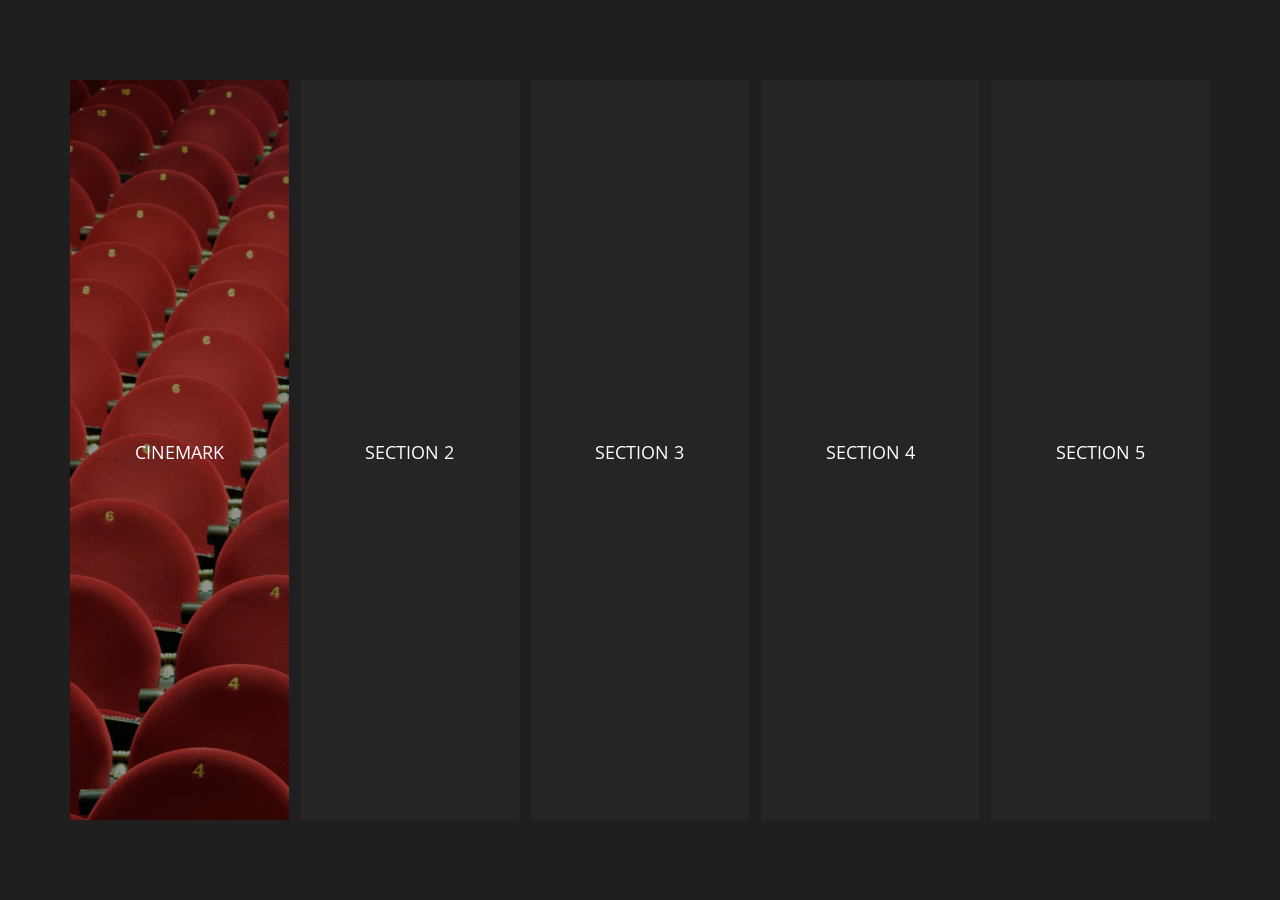
==== cool-layout-with-complex-chainable-animation/index.html @ 6a6bc212 "cambios hj" ====
<!DOCTYPE html>
<html >
  <head>
    <meta charset="UTF-8">
    <title>Cool Layout with Complex Chainable Animation</title>
    
    
    
    <link rel='stylesheet prefetch' href='http://fonts.googleapis.com/css?family=Open+Sans'>

        <link rel="stylesheet" href="css/style.css">
         <link rel="stylesheet" href="css/apps.css">     
      <link rel="stylesheet" href="css/materialize.css">

  </head>

  <body>

    <div class="cont s--inactive">
  <!-- cont inner start -->
  <div class="cont__inner">
    <!-- el start -->
    <div class="el">
      <div class="el__overflow">
        <div class="el__inner">
          <div class="el__bg"></div>
          <div class="el__preview-cont">
            <h2 class="el__heading">CineMark</h2>
          </div>
          <div class="el__content">
            <div class="el__text"></div>
              <div class="cinemark"> <img class="responsive-img" src="work/slider/cinemark/logo.png"></div>
              <div class="ios"><img class="responsive-img" src="work/slider/cinemark/ios.png"> </div>
              <div class="android"><img class="responsive-img" src="work/slider/cinemark/android.png"> </div>
              <div class="play"><img class="responsive-img" src="work/slider/available-in-app-store-badge.png"> <img class="responsive-img" src="work/slider/google_play_logo.png"> </div>
            <div class="el__close-btn"></div>
          </div>
        </div>
      </div>
   </div>
    <!-- el end -->
    <!-- el start -->
    <div class="el">
      <div class="el__overflow">
        <div class="el__inner">
          <div class="el__bg"></div>
          <div class="el__preview-cont">
            <h2 class="el__heading">Section 2</h2>
          </div>
          <div class="el__content">
            <div class="el__text">Whatever</div>
            <div class="el__close-btn"></div>
          </div>
        </div>
      </div>
      <div class="el__index">
        <div class="el__index-back">2</div>
        <div class="el__index-front">
          <div class="el__index-overlay" data-index="2">2</div>
        </div>
      </div>
    </div>
    <!-- el end -->
    <!-- el start -->
    <div class="el">
      <div class="el__overflow">
        <div class="el__inner">
          <div class="el__bg"></div>
          <div class="el__preview-cont">
            <h2 class="el__heading">Section 3</h2>
          </div>
          <div class="el__content">
            <div class="el__text">Whatever</div>
            <div class="el__close-btn"></div>
          </div>
        </div>
      </div>
      <div class="el__index">
        <div class="el__index-back">3</div>
        <div class="el__index-front">
          <div class="el__index-overlay" data-index="3">3</div>
        </div>
      </div>
    </div>
    <!-- el end -->
    <!-- el start -->
    <div class="el">
      <div class="el__overflow">
        <div class="el__inner">
          <div class="el__bg"></div>
          <div class="el__preview-cont">
            <h2 class="el__heading">Section 4</h2>
          </div>
          <div class="el__content">
            <div class="el__text">Whatever</div>
            <div class="el__close-btn"></div>
          </div>
        </div>
      </div>
      <div class="el__index">
        <div class="el__index-back">4</div>
        <div class="el__index-front">
          <div class="el__index-overlay" data-index="4">4</div>
        </div>
      </div>
    </div>
    <!-- el end -->
    <!-- el start -->
    <div class="el">
      <div class="el__overflow">
        <div class="el__inner">
          <div class="el__bg"></div>
          <div class="el__preview-cont">
            <h2 class="el__heading">Section 5</h2>
          </div>
          <div class="el__content">
            <div class="el__text">Whatever</div>
            <div class="el__close-btn"></div>
          </div>
        </div>
      </div>
      <div class="el__index">
        <div class="el__index-back">5</div>
        <div class="el__index-front">
          <div class="el__index-overlay" data-index="5">5</div>
        </div>
      </div>
    </div>
    <!-- el end -->
  </div>
  <!-- cont inner end -->
</div>

        <script src="js/index.js"></script>

    
    
    
  </body>
</html>
---- cool-layout-with-complex-chainable-animation/css/style.css ----
*, *:before, *:after {
  box-sizing: border-box;
  margin: 0;
  padding: 0;
}

body {
  background: #1f1f1f;
  font-family: 'Open Sans', Helvetica, Arial, sans-serif;
}

.cont {
  position: relative;
  overflow: hidden;
  height: 100vh;
  padding: 80px 70px;
}
.cont__inner {
  position: relative;
  height: 100%;
}
.cont__inner:hover .el__bg:after {
  opacity: 1;
}

.el {
  position: absolute;
  left: 0;
  top: 0;
  width: 19.2%;
  height: 100%;
  background: #252525;
  -webkit-transition: width 0.7s, opacity 0.6s 0.7s, z-index 0s 1.3s, -webkit-transform 0.6s 0.7s;
  transition: width 0.7s, opacity 0.6s 0.7s, z-index 0s 1.3s, -webkit-transform 0.6s 0.7s;
  transition: transform 0.6s 0.7s, width 0.7s, opacity 0.6s 0.7s, z-index 0s 1.3s;
  transition: transform 0.6s 0.7s, width 0.7s, opacity 0.6s 0.7s, z-index 0s 1.3s, -webkit-transform 0.6s 0.7s;
}
.el:not(.s--active) {
  cursor: pointer;
}
.el__overflow {
  overflow: hidden;
  position: relative;
  height: 100%;
}
.el__inner {
  overflow: hidden;
  position: relative;
  height: 100%;
  -webkit-transition: -webkit-transform 1s;
  transition: -webkit-transform 1s;
  transition: transform 1s;
  transition: transform 1s, -webkit-transform 1s;
}
.cont.s--inactive .el__inner {
  -webkit-transform: translate3d(0, 100%, 0);
          transform: translate3d(0, 100%, 0);
}
.el__bg {
  position: relative;
  width: calc(100vw - 140px);
  height: 100%;
  -webkit-transition: -webkit-transform 0.6s 0.7s;
  transition: -webkit-transform 0.6s 0.7s;
  transition: transform 0.6s 0.7s;
  transition: transform 0.6s 0.7s, -webkit-transform 0.6s 0.7s;
}
.el__bg:before {
  content: "";
  position: absolute;
  left: 0;
  top: -5%;
  width: 100%;
  height: 110%;
  background-size: cover;
  background-position: center center;
  -webkit-transition: -webkit-transform 1s;
  transition: -webkit-transform 1s;
  transition: transform 1s;
  transition: transform 1s, -webkit-transform 1s;
  -webkit-transform: translate3d(0, 0, 0) scale(1);
          transform: translate3d(0, 0, 0) scale(1);
}
.cont.s--inactive .el__bg:before {
  -webkit-transform: translate3d(0, -100%, 0) scale(1.2);
          transform: translate3d(0, -100%, 0) scale(1.2);
}
.el.s--active .el__bg:before {
  -webkit-transition: -webkit-transform 0.8s;
  transition: -webkit-transform 0.8s;
  transition: transform 0.8s;
  transition: transform 0.8s, -webkit-transform 0.8s;
}
.el__bg:after {
  content: "";
  z-index: 1;
  position: absolute;
  left: 0;
  top: 0;
  width: 100%;
  height: 100%;
  background: rgba(0, 0, 0, 0.3);
  opacity: 0;
  -webkit-transition: opacity 0.5s;
  transition: opacity 0.5s;
}
.cont.s--el-active .el__bg:after {
  -webkit-transition: opacity 0.5s 1.4s;
  transition: opacity 0.5s 1.4s;
  opacity: 1 !important;
}
.el__preview-cont {
  z-index: 2;
  display: -webkit-box;
  display: -webkit-flex;
  display: -ms-flexbox;
  display: flex;
  -webkit-box-pack: center;
  -webkit-justify-content: center;
      -ms-flex-pack: center;
          justify-content: center;
  -webkit-box-align: center;
  -webkit-align-items: center;
      -ms-flex-align: center;
          align-items: center;
  position: absolute;
  left: 0;
  top: 0;
  width: 100%;
  height: 100%;
  -webkit-transition: all 0.3s 1.2s;
  transition: all 0.3s 1.2s;
}
.cont.s--inactive .el__preview-cont {
  opacity: 0;
  -webkit-transform: translateY(10px);
          transform: translateY(10px);
}
.cont.s--el-active .el__preview-cont {
  opacity: 0;
  -webkit-transform: translateY(30px);
          transform: translateY(30px);
  -webkit-transition: all 0.5s;
  transition: all 0.5s;
}
.el__heading {
  color: #fff;
  text-transform: uppercase;
  font-size: 18px;
}
.el__content {
  z-index: -1;
  position: absolute;
  left: 0;
  top: 0;
  width: 100%;
  height: 100%;
  padding: 30px;
  opacity: 0;
  pointer-events: none;
  -webkit-transition: all 0.1s;
  transition: all 0.1s;
}
.el.s--active .el__content {
  z-index: 2;
  opacity: 1;
  pointer-events: auto;
  -webkit-transition: all 0.5s 1.4s;
  transition: all 0.5s 1.4s;
}
.el__text {
  text-transform: uppercase;
  font-size: 40px;
  color: #fff;
}
.el__close-btn {
  z-index: -1;
  position: absolute;
  right: 10px;
  top: 10px;
  width: 60px;
  height: 60px;
  opacity: 0;
  pointer-events: none;
  -webkit-transition: all 0s 0.45s;
  transition: all 0s 0.45s;
  cursor: pointer;
}
.el.s--active .el__close-btn {
  z-index: 5;
  opacity: 1;
  pointer-events: auto;
  -webkit-transition: all 0s 1.4s;
  transition: all 0s 1.4s;
}
.el__close-btn:before, .el__close-btn:after {
  content: "";
  position: absolute;
  left: 0;
  top: 50%;
  width: 100%;
  height: 8px;
  margin-top: -4px;
  background: #fff;
  opacity: 0;
  -webkit-transition: opacity 0s;
  transition: opacity 0s;
}
.el.s--active .el__close-btn:before, .el.s--active .el__close-btn:after {
  opacity: 1;
}
.el__close-btn:before {
  -webkit-transform: rotate(45deg) translateX(100%);
          transform: rotate(45deg) translateX(100%);
}
.el.s--active .el__close-btn:before {
  -webkit-transition: all 0.3s 1.4s cubic-bezier(0.72, 0.09, 0.32, 1.57);
  transition: all 0.3s 1.4s cubic-bezier(0.72, 0.09, 0.32, 1.57);
  -webkit-transform: rotate(45deg) translateX(0);
          transform: rotate(45deg) translateX(0);
}
.el__close-btn:after {
  -webkit-transform: rotate(-45deg) translateX(100%);
          transform: rotate(-45deg) translateX(100%);
}
.el.s--active .el__close-btn:after {
  -webkit-transition: all 0.3s 1.55s cubic-bezier(0.72, 0.09, 0.32, 1.57);
  transition: all 0.3s 1.55s cubic-bezier(0.72, 0.09, 0.32, 1.57);
  -webkit-transform: rotate(-45deg) translateX(0);
          transform: rotate(-45deg) translateX(0);
}
.el__index {
  overflow: hidden;
  position: absolute;
  left: 0;
  bottom: -80px;
  width: 100%;
  height: 100%;
  min-height: 250px;
  text-align: center;
  font-size: 20vw;
  line-height: 0.85;
  font-weight: bold;
  -webkit-transition: opacity 0.3s 1.4s, -webkit-transform 0.5s;
  transition: opacity 0.3s 1.4s, -webkit-transform 0.5s;
  transition: transform 0.5s, opacity 0.3s 1.4s;
  transition: transform 0.5s, opacity 0.3s 1.4s, -webkit-transform 0.5s;
  -webkit-transform: translate3d(0, 1vw, 0);
          transform: translate3d(0, 1vw, 0);
}
.el:hover .el__index {
  -webkit-transform: translate3d(0, 0, 0);
          transform: translate3d(0, 0, 0);
}
.cont.s--el-active .el__index {
  -webkit-transition: opacity 0.3s, -webkit-transform 0.5s;
  transition: opacity 0.3s, -webkit-transform 0.5s;
  transition: transform 0.5s, opacity 0.3s;
  transition: transform 0.5s, opacity 0.3s, -webkit-transform 0.5s;
  opacity: 0;
}
.el__index-back, .el__index-front {
  position: absolute;
  left: 0;
  bottom: 0;
  width: 100%;
}
.el__index-back {
  color: #2f3840;
  opacity: 0;
  -webkit-transition: opacity 0.25s 0.25s;
  transition: opacity 0.25s 0.25s;
}
.el:hover .el__index-back {
  -webkit-transition: opacity 0.25s;
  transition: opacity 0.25s;
  opacity: 1;
}
.el__index-overlay {
  overflow: hidden;
  position: relative;
  -webkit-transform: translate3d(0, 100%, 0);
          transform: translate3d(0, 100%, 0);
  -webkit-transition: -webkit-transform 0.5s 0.1s;
  transition: -webkit-transform 0.5s 0.1s;
  transition: transform 0.5s 0.1s;
  transition: transform 0.5s 0.1s, -webkit-transform 0.5s 0.1s;
  color: transparent;
}
.el__index-overlay:before {
  content: attr(data-index);
  position: absolute;
  left: 0;
  bottom: 0;
  width: 100%;
  height: 100%;
  color: #fff;
  -webkit-transform: translate3d(0, -100%, 0);
          transform: translate3d(0, -100%, 0);
  -webkit-transition: -webkit-transform 0.5s 0.1s;
  transition: -webkit-transform 0.5s 0.1s;
  transition: transform 0.5s 0.1s;
  transition: transform 0.5s 0.1s, -webkit-transform 0.5s 0.1s;
}
.el:hover .el__index-overlay {
  -webkit-transform: translate3d(0, 0, 0);
          transform: translate3d(0, 0, 0);
}
.el:hover .el__index-overlay:before {
  -webkit-transform: translate3d(0, 0, 0);
          transform: translate3d(0, 0, 0);
}
.el:nth-child(1) {
  -webkit-transform: translate3d(0%, 0, 0);
          transform: translate3d(0%, 0, 0);
  -webkit-transform-origin: 50% 50%;
          transform-origin: 50% 50%;
}
.cont.s--el-active .el:nth-child(1):not(.s--active) {
  -webkit-transform: scale(0.5) translate3d(0%, 0, 0);
          transform: scale(0.5) translate3d(0%, 0, 0);
  opacity: 0;
  -webkit-transition: opacity 0.95s, -webkit-transform 0.95s;
  transition: opacity 0.95s, -webkit-transform 0.95s;
  transition: transform 0.95s, opacity 0.95s;
  transition: transform 0.95s, opacity 0.95s, -webkit-transform 0.95s;
}
.el:nth-child(1) .el__inner {
  -webkit-transition-delay: 0s;
          transition-delay: 0s;
}
.el:nth-child(1) .el__bg {
  -webkit-transform: translate3d(0%, 0, 0);
          transform: translate3d(0%, 0, 0);
}
.el:nth-child(1) .el__bg:before {
  -webkit-transition-delay: 0s;
          transition-delay: 0s;
  background-image: url("../work/slider/cinemark/background.jpg");
    
}
.el:nth-child(2) {
  -webkit-transform: translate3d(105.20833%, 0, 0);
          transform: translate3d(105.20833%, 0, 0);
  -webkit-transform-origin: 155.20833% 50%;
          transform-origin: 155.20833% 50%;
}
.cont.s--el-active .el:nth-child(2):not(.s--active) {
  -webkit-transform: scale(0.5) translate3d(105.20833%, 0, 0);
          transform: scale(0.5) translate3d(105.20833%, 0, 0);
  opacity: 0;
  -webkit-transition: opacity 0.95s, -webkit-transform 0.95s;
  transition: opacity 0.95s, -webkit-transform 0.95s;
  transition: transform 0.95s, opacity 0.95s;
  transition: transform 0.95s, opacity 0.95s, -webkit-transform 0.95s;
}
.el:nth-child(2) .el__inner {
  -webkit-transition-delay: 0.1s;
          transition-delay: 0.1s;
}
.el:nth-child(2) .el__bg {
  -webkit-transform: translate3d(-19.2%, 0, 0);
          transform: translate3d(-19.2%, 0, 0);
}
.el:nth-child(2) .el__bg:before {
  -webkit-transition-delay: 0.1s;
          transition-delay: 0.1s;
  background-image: url("https://s3-us-west-2.amazonaws.com/s.cdpn.io/142996/onepgscr-4.jpg");
}
.el:nth-child(3) {
  -webkit-transform: translate3d(210.41667%, 0, 0);
          transform: translate3d(210.41667%, 0, 0);
  -webkit-transform-origin: 260.41667% 50%;
          transform-origin: 260.41667% 50%;
}
.cont.s--el-active .el:nth-child(3):not(.s--active) {
  -webkit-transform: scale(0.5) translate3d(210.41667%, 0, 0);
          transform: scale(0.5) translate3d(210.41667%, 0, 0);
  opacity: 0;
  -webkit-transition: opacity 0.95s, -webkit-transform 0.95s;
  transition: opacity 0.95s, -webkit-transform 0.95s;
  transition: transform 0.95s, opacity 0.95s;
  transition: transform 0.95s, opacity 0.95s, -webkit-transform 0.95s;
}
.el:nth-child(3) .el__inner {
  -webkit-transition-delay: 0.2s;
          transition-delay: 0.2s;
}
.el:nth-child(3) .el__bg {
  -webkit-transform: translate3d(-38.4%, 0, 0);
          transform: translate3d(-38.4%, 0, 0);
}
.el:nth-child(3) .el__bg:before {
  -webkit-transition-delay: 0.2s;
          transition-delay: 0.2s;
  background-image: url("https://s3-us-west-2.amazonaws.com/s.cdpn.io/142996/onepgscr-5.jpg");
}
.el:nth-child(4) {
  -webkit-transform: translate3d(315.625%, 0, 0);
          transform: translate3d(315.625%, 0, 0);
  -webkit-transform-origin: 365.625% 50%;
          transform-origin: 365.625% 50%;
}
.cont.s--el-active .el:nth-child(4):not(.s--active) {
  -webkit-transform: scale(0.5) translate3d(315.625%, 0, 0);
          transform: scale(0.5) translate3d(315.625%, 0, 0);
  opacity: 0;
  -webkit-transition: opacity 0.95s, -webkit-transform 0.95s;
  transition: opacity 0.95s, -webkit-transform 0.95s;
  transition: transform 0.95s, opacity 0.95s;
  transition: transform 0.95s, opacity 0.95s, -webkit-transform 0.95s;
}
.el:nth-child(4) .el__inner {
  -webkit-transition-delay: 0.3s;
          transition-delay: 0.3s;
}
.el:nth-child(4) .el__bg {
  -webkit-transform: translate3d(-57.6%, 0, 0);
          transform: translate3d(-57.6%, 0, 0);
}
.el:nth-child(4) .el__bg:before {
  -webkit-transition-delay: 0.3s;
          transition-delay: 0.3s;
  background-image: url("https://s3-us-west-2.amazonaws.com/s.cdpn.io/142996/onepgscr-6.jpg");
}
.el:nth-child(5) {
  -webkit-transform: translate3d(420.83333%, 0, 0);
          transform: translate3d(420.83333%, 0, 0);
  -webkit-transform-origin: 470.83333% 50%;
          transform-origin: 470.83333% 50%;
}
.cont.s--el-active .el:nth-child(5):not(.s--active) {
  -webkit-transform: scale(0.5) translate3d(420.83333%, 0, 0);
          transform: scale(0.5) translate3d(420.83333%, 0, 0);
  opacity: 0;
  -webkit-transition: opacity 0.95s, -webkit-transform 0.95s;
  transition: opacity 0.95s, -webkit-transform 0.95s;
  transition: transform 0.95s, opacity 0.95s;
  transition: transform 0.95s, opacity 0.95s, -webkit-transform 0.95s;
}
.el:nth-child(5) .el__inner {
  -webkit-transition-delay: 0.4s;
          transition-delay: 0.4s;
}
.el:nth-child(5) .el__bg {
  -webkit-transform: translate3d(-76.8%, 0, 0);
          transform: translate3d(-76.8%, 0, 0);
}
.el:nth-child(5) .el__bg:before {
  -webkit-transition-delay: 0.4s;
          transition-delay: 0.4s;
  background-image: url("https://s3-us-west-2.amazonaws.com/s.cdpn.io/142996/onepgscr-7.jpg");
}
.el:hover .el__bg:after {
  opacity: 0;
}
.el.s--active {
  z-index: 1;
  width: 100%;
  -webkit-transform: translate3d(0, 0, 0);
          transform: translate3d(0, 0, 0);
  -webkit-transition: width 0.7s 0.7s, z-index 0s, -webkit-transform 0.6s;
  transition: width 0.7s 0.7s, z-index 0s, -webkit-transform 0.6s;
  transition: transform 0.6s, width 0.7s 0.7s, z-index 0s;
  transition: transform 0.6s, width 0.7s 0.7s, z-index 0s, -webkit-transform 0.6s;
}
.el.s--active .el__bg {
  -webkit-transform: translate3d(0, 0, 0);
          transform: translate3d(0, 0, 0);
  -webkit-transition: -webkit-transform 0.6s;
  transition: -webkit-transform 0.6s;
  transition: transform 0.6s;
  transition: transform 0.6s, -webkit-transform 0.6s;
}
.el.s--active .el__bg:before {
  -webkit-transition-delay: 0.6s;
          transition-delay: 0.6s;
  -webkit-transform: scale(1.1);
          transform: scale(1.1);
}

.icon-link {
  position: absolute;
  left: 5px;
  bottom: 5px;
  width: 32px;
}
.icon-link img {
  width: 100%;
  vertical-align: top;
}
.icon-link--twitter {
  left: auto;
  right: 5px;
}
---- cool-layout-with-complex-chainable-animation/css/apps.css ----
.cinemark{
    margin-top: -50px;
}
.cinemark img{
  width: 650px;
   
}
.ios{
   float: right;
    margin-top: -350px;
}
.ios img{
 width: 200px;
  
}
.android{
    float: right;
    margin-right: ;
    margin-top: -320px;
}
.android img{

    width: 250px;
}
.play{
    margin-top: -0px;
    margin-left: 150px;
}
.play img{
    width: 180px;
}
@media (max-width: 1062px){
    .cinemark{
        margin-left: -60px;
        margin-top: 45px;
    }
    .cinemark img{
        width: 450px;
    }
    .play{
        margin-left: 100px;
    }
    .play img{
      
        width: 90px;
    }
    .ios{
        margin-top: -350px;
    }
    .ios img{
        width: 200px;
    }
    .andorid{
        margin-right: 90px;
        margin-top: 100px;
    }
     .android img{
         width: 250px;
        
    }
}
@media (max-width: 863px){
    .cinemark{
        text-align: center;
        margin-top: 0px;
    }
    .cinemark img{
        width: 450px;
    }
    .play{
        text-align: center;
    }
    .play img{
        width: 90px;
    }
    .ios{
        margin-top: 0px;
    }
    .ios img{
        width: 200px;
    }
    .andorid{
        margin-right: 0px;
        margin-top: 0px;
    }
     .android img{
         width: 250px;
        
    }
}
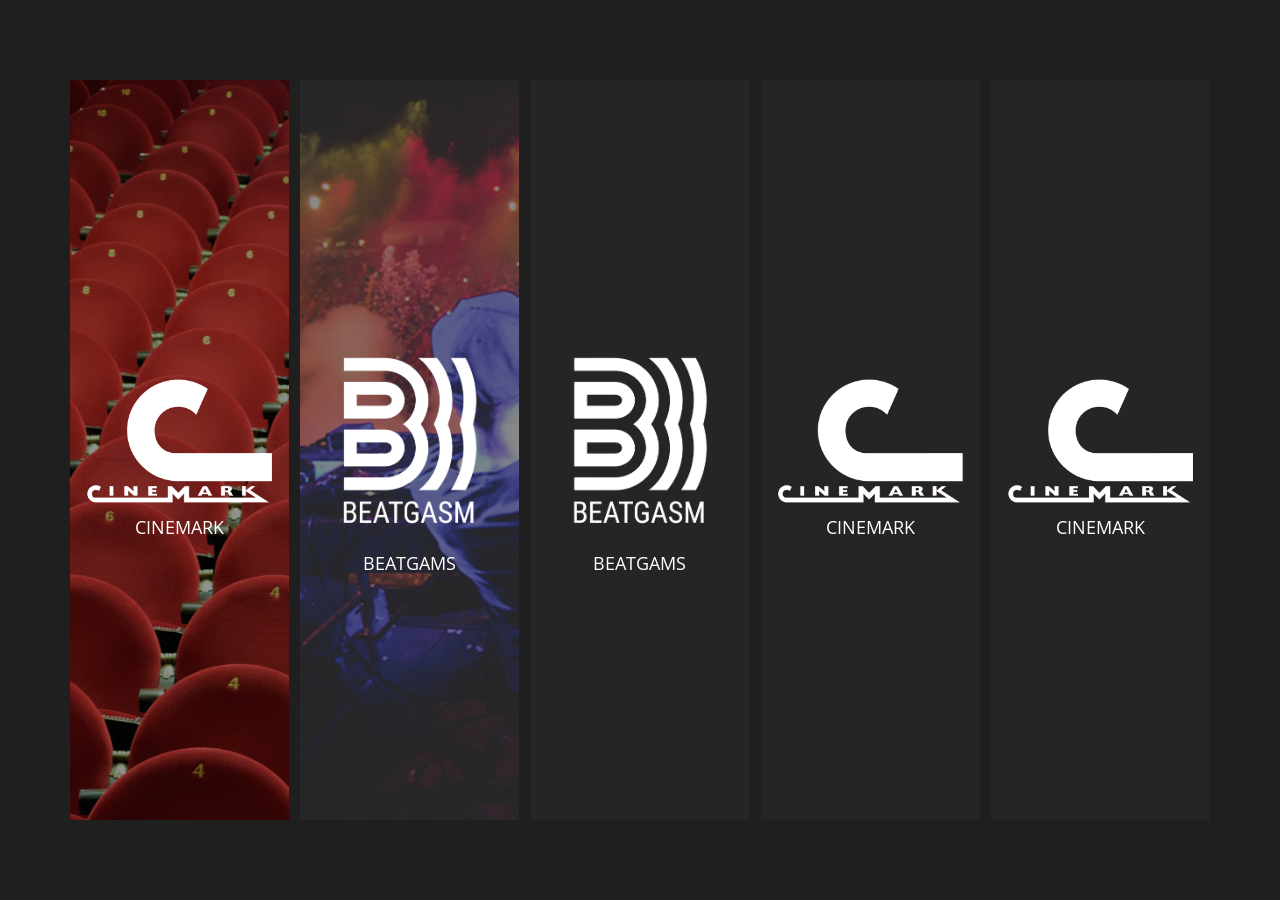
==== commit ce3cfa9d: "cambios sad" ====
--- a/cool-layout-with-complex-chainable-animation/index.html
+++ b/cool-layout-with-complex-chainable-animation/index.html
@@ -8,7 +8,7 @@
     
     <link rel='stylesheet prefetch' href='http://fonts.googleapis.com/css?family=Open+Sans'>
 
-        <link rel="stylesheet" href="css/style.css">
+     <link rel="stylesheet" href="css/style.css">
          <link rel="stylesheet" href="css/apps.css">     
       <link rel="stylesheet" href="css/materialize.css">
 
@@ -25,7 +25,9 @@
         <div class="el__inner">
           <div class="el__bg"></div>
           <div class="el__preview-cont">
-            <h2 class="el__heading">CineMark</h2>
+             
+            <h2 class="el__heading center"> <img class="responsive-img" src="work/slider/cinemark/logo.png">
+            CineMark</h2>
           </div>
           <div class="el__content">
             <div class="el__text"></div>
@@ -40,26 +42,26 @@
    </div>
     <!-- el end -->
     <!-- el start -->
-    <div class="el">
+     <div class="el">
       <div class="el__overflow">
         <div class="el__inner">
           <div class="el__bg"></div>
           <div class="el__preview-cont">
-            <h2 class="el__heading">Section 2</h2>
+             
+            <h2 class="el__heading center"> <img class="responsive-img" src="work/slider/beatgams/logo.png">
+            Beatgams</h2>
           </div>
           <div class="el__content">
-            <div class="el__text">Whatever</div>
+            <div class="el__text"></div>
+              <div class="cinemark"> <img class="responsive-img" src="work/slider/beatgams/logo.png"></div>
+              <div class="ios"><img class="responsive-img" src="work/slider/beatgams/ios.png"> </div>
+              <div class="android"><img class="responsive-img" src="work/slider/beatgams/android.png"> </div>
+              <div class="play"><img class="responsive-img" src="work/slider/available-in-app-store-badge.png"> <img class="responsive-img" src="work/slider/google_play_logo.png"> </div>
             <div class="el__close-btn"></div>
           </div>
         </div>
       </div>
-      <div class="el__index">
-        <div class="el__index-back">2</div>
-        <div class="el__index-front">
-          <div class="el__index-overlay" data-index="2">2</div>
-        </div>
-      </div>
-    </div>
+   </div>
     <!-- el end -->
     <!-- el start -->
     <div class="el">
@@ -67,65 +69,65 @@
         <div class="el__inner">
           <div class="el__bg"></div>
           <div class="el__preview-cont">
-            <h2 class="el__heading">Section 3</h2>
+             
+            <h2 class="el__heading center"> <img class="responsive-img" src="work/slider/beatgams/logo.png">
+            Beatgams</h2>
           </div>
           <div class="el__content">
-            <div class="el__text">Whatever</div>
+            <div class="el__text"></div>
+              <div class="cinemark"> <img class="responsive-img" src="work/slider/beatgams/logo.png"></div>
+              <div class="ios"><img class="responsive-img" src="work/slider/beatgams/ios.png"> </div>
+              <div class="android"><img class="responsive-img" src="work/slider/beatgams/android.png"> </div>
+              <div class="play"><img class="responsive-img" src="work/slider/available-in-app-store-badge.png"> <img class="responsive-img" src="work/slider/google_play_logo.png"> </div>
             <div class="el__close-btn"></div>
           </div>
         </div>
       </div>
-      <div class="el__index">
-        <div class="el__index-back">3</div>
-        <div class="el__index-front">
-          <div class="el__index-overlay" data-index="3">3</div>
-        </div>
-      </div>
-    </div>
+   </div>
     <!-- el end -->
     <!-- el start -->
-    <div class="el">
+     <div class="el">
       <div class="el__overflow">
         <div class="el__inner">
           <div class="el__bg"></div>
           <div class="el__preview-cont">
-            <h2 class="el__heading">Section 4</h2>
+             
+            <h2 class="el__heading center"> <img class="responsive-img" src="work/slider/cinemark/logo.png">
+            CineMark</h2>
           </div>
           <div class="el__content">
-            <div class="el__text">Whatever</div>
+            <div class="el__text"></div>
+              <div class="cinemark"> <img class="responsive-img" src="work/slider/cinemark/logo.png"></div>
+              <div class="ios"><img class="responsive-img" src="work/slider/cinemark/ios.png"> </div>
+              <div class="android"><img class="responsive-img" src="work/slider/cinemark/android.png"> </div>
+              <div class="play"><img class="responsive-img" src="work/slider/available-in-app-store-badge.png"> <img class="responsive-img" src="work/slider/google_play_logo.png"> </div>
             <div class="el__close-btn"></div>
           </div>
         </div>
       </div>
-      <div class="el__index">
-        <div class="el__index-back">4</div>
-        <div class="el__index-front">
-          <div class="el__index-overlay" data-index="4">4</div>
-        </div>
-      </div>
-    </div>
+   </div>
     <!-- el end -->
     <!-- el start -->
-    <div class="el">
+     <div class="el">
       <div class="el__overflow">
         <div class="el__inner">
           <div class="el__bg"></div>
           <div class="el__preview-cont">
-            <h2 class="el__heading">Section 5</h2>
+             
+            <h2 class="el__heading center"> <img class="responsive-img" src="work/slider/cinemark/logo.png">
+            CineMark</h2>
           </div>
           <div class="el__content">
-            <div class="el__text">Whatever</div>
+            <div class="el__text"></div>
+              <div class="cinemark"> <img class="responsive-img" src="work/slider/cinemark/logo.png"></div>
+              <div class="ios"><img class="responsive-img" src="work/slider/cinemark/ios.png"> </div>
+              <div class="android"><img class="responsive-img" src="work/slider/cinemark/android.png"> </div>
+              <div class="play"><img class="responsive-img" src="work/slider/available-in-app-store-badge.png"> <img class="responsive-img" src="work/slider/google_play_logo.png"> </div>
             <div class="el__close-btn"></div>
           </div>
         </div>
       </div>
-      <div class="el__index">
-        <div class="el__index-back">5</div>
-        <div class="el__index-front">
-          <div class="el__index-overlay" data-index="5">5</div>
-        </div>
-      </div>
-    </div>
+   </div>
     <!-- el end -->
   </div>
   <!-- cont inner end -->
--- a/cool-layout-with-complex-chainable-animation/css/style.css
+++ b/cool-layout-with-complex-chainable-animation/css/style.css
@@ -16,7 +16,7 @@
   padding: 80px 70px;
 }
 .cont__inner {
-  position: relative;
+  position:relative;
   height: 100%;
 }
 .cont__inner:hover .el__bg:after {
@@ -365,7 +365,7 @@
 .el:nth-child(2) .el__bg:before {
   -webkit-transition-delay: 0.1s;
           transition-delay: 0.1s;
-  background-image: url("https://s3-us-west-2.amazonaws.com/s.cdpn.io/142996/onepgscr-4.jpg");
+  background-image: url("../work/slider/beatgams/background.jpg");
 }
 .el:nth-child(3) {
   -webkit-transform: translate3d(210.41667%, 0, 0);
--- a/cool-layout-with-complex-chainable-animation/css/apps.css
+++ b/cool-layout-with-complex-chainable-animation/css/apps.css
@@ -61,30 +61,59 @@
 }
 @media (max-width: 863px){
     .cinemark{
-        text-align: center;
-        margin-top: 0px;
+        margin-left:-50px;
+        margin-top: 20px;
     }
     .cinemark img{
-        width: 450px;
+        width: 350px;
     }
     .play{
-        text-align: center;
+        text-align: left;
+        margin-left: 50px;
     }
     .play img{
         width: 90px;
     }
     .ios{
-        margin-top: 0px;
+        margin-top: -200px;
+        margin-left: -20px;
     }
     .ios img{
-        width: 200px;
+        width: 150px;
     }
-    .andorid{
-        margin-right: 0px;
-        margin-top: 0px;
+    .android{
+        margin-top: -185px;
     }
      .android img{
-         width: 250px;
+         width: 190px;
+    }
+}
+@media (max-width:662px){
+    .cinemark{
+        margin-top: -30px;
+        text-align: center;
+        margin-left: 10px;
+    }
+    .cinemark img{
+        width: 280px;
+    }
+    .ios{
+        margin-top: 0px;
+       margin-right: 15%;
+    }
+    .ios img{
+        width: 100px;
+    }
+    .android{
+        margin-top: 10px;
         
     }
+    .android img{
+        width: 130px;
+    }
+    .play{
+        margin-top: 210px;
+        text-align: center;
+        margin-left: 10px;
+    }
 }
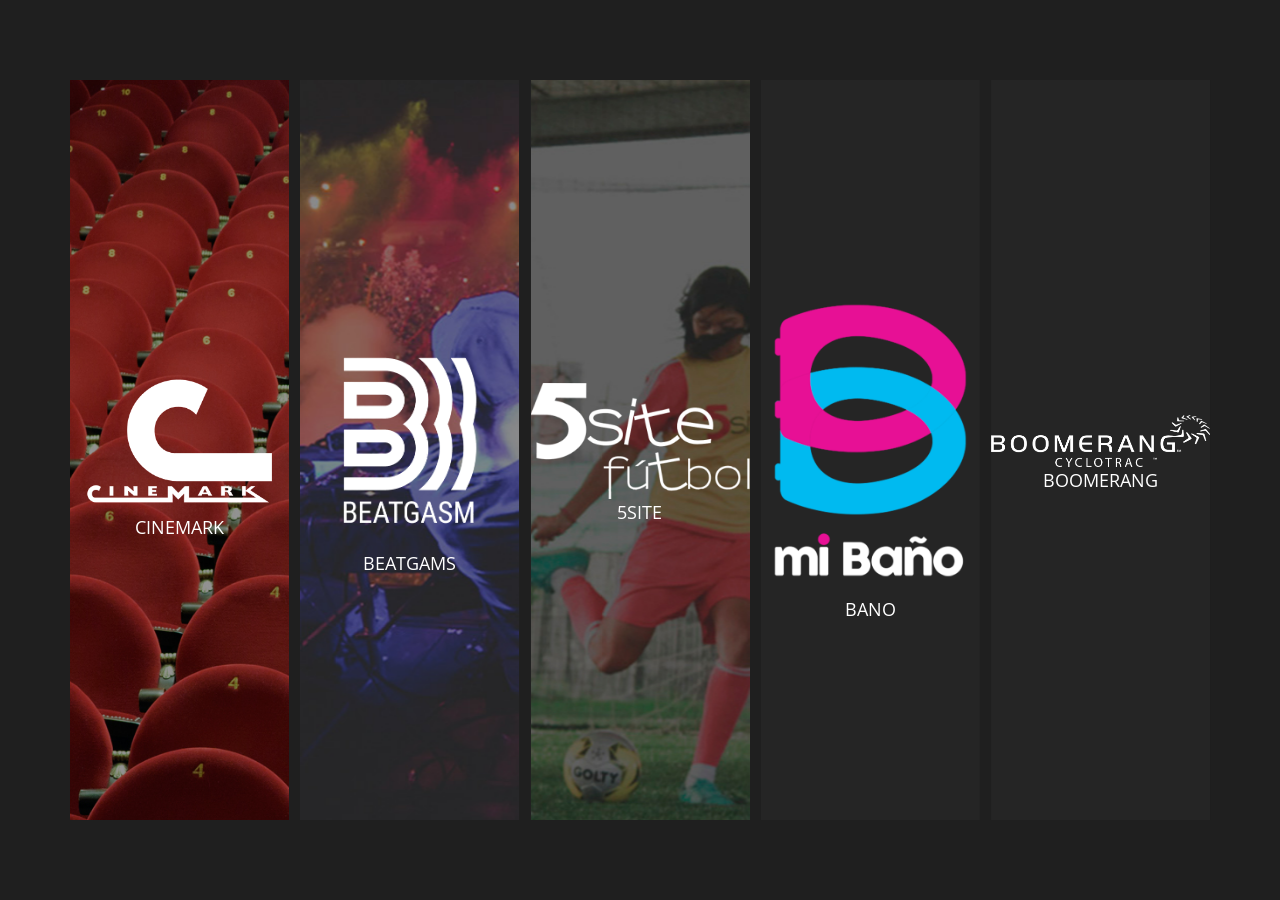
==== commit b8b011e7: "cambios camibios responsivos" ====
--- a/cool-layout-with-complex-chainable-animation/index.html
+++ b/cool-layout-with-complex-chainable-animation/index.html
@@ -53,10 +53,10 @@
           </div>
           <div class="el__content">
             <div class="el__text"></div>
-              <div class="cinemark"> <img class="responsive-img" src="work/slider/beatgams/logo.png"></div>
-              <div class="ios"><img class="responsive-img" src="work/slider/beatgams/ios.png"> </div>
-              <div class="android"><img class="responsive-img" src="work/slider/beatgams/android.png"> </div>
-              <div class="play"><img class="responsive-img" src="work/slider/available-in-app-store-badge.png"> <img class="responsive-img" src="work/slider/google_play_logo.png"> </div>
+              <div class="beatgams"> <img class="responsive-img" src="work/slider/beatgams/logo.png"></div>
+              <div class="iosb"><img class="responsive-img" src="work/slider/beatgams/ios.png"> </div>
+              <div class="androidb"><img class="responsive-img" src="work/slider/beatgams/android.png"> </div>
+              <div class="playb"><img class="responsive-img" src="work/slider/available-in-app-store-badge.png"> <img class="responsive-img" src="work/slider/google_play_logo.png"> </div>
             <div class="el__close-btn"></div>
           </div>
         </div>
@@ -70,14 +70,14 @@
           <div class="el__bg"></div>
           <div class="el__preview-cont">
              
-            <h2 class="el__heading center"> <img class="responsive-img" src="work/slider/beatgams/logo.png">
-            Beatgams</h2>
+            <h2 class="el__heading center"> <img class="responsive-img" src="work/slider/5site/logo.png">
+            5Site</h2>
           </div>
           <div class="el__content">
             <div class="el__text"></div>
-              <div class="cinemark"> <img class="responsive-img" src="work/slider/beatgams/logo.png"></div>
-              <div class="ios"><img class="responsive-img" src="work/slider/beatgams/ios.png"> </div>
-              <div class="android"><img class="responsive-img" src="work/slider/beatgams/android.png"> </div>
+              <div class="cinemark"> <img class="responsive-img" src="work/slider/5site/logo.png"></div>
+              <div class="ios"><img class="responsive-img" src="work/slider/5site/ios.png"> </div>
+              <div class="android"><img class="responsive-img" src="work/slider/5site/android.png"> </div>
               <div class="play"><img class="responsive-img" src="work/slider/available-in-app-store-badge.png"> <img class="responsive-img" src="work/slider/google_play_logo.png"> </div>
             <div class="el__close-btn"></div>
           </div>
@@ -92,14 +92,14 @@
           <div class="el__bg"></div>
           <div class="el__preview-cont">
              
-            <h2 class="el__heading center"> <img class="responsive-img" src="work/slider/cinemark/logo.png">
-            CineMark</h2>
+            <h2 class="el__heading center"> <img class="responsive-img" src="work/slider/bano/logo.png">
+            Bano</h2>
           </div>
           <div class="el__content">
             <div class="el__text"></div>
-              <div class="cinemark"> <img class="responsive-img" src="work/slider/cinemark/logo.png"></div>
-              <div class="ios"><img class="responsive-img" src="work/slider/cinemark/ios.png"> </div>
-              <div class="android"><img class="responsive-img" src="work/slider/cinemark/android.png"> </div>
+              <div class="cinemark"> <img class="responsive-img" src="work/slider/bano/logo.png"></div>
+              <div class="ios"><img class="responsive-img" src="work/slider/bano/ios.png"> </div>
+              <div class="android"><img class="responsive-img" src="work/slider/bano/android.png"> </div>
               <div class="play"><img class="responsive-img" src="work/slider/available-in-app-store-badge.png"> <img class="responsive-img" src="work/slider/google_play_logo.png"> </div>
             <div class="el__close-btn"></div>
           </div>
@@ -114,14 +114,14 @@
           <div class="el__bg"></div>
           <div class="el__preview-cont">
              
-            <h2 class="el__heading center"> <img class="responsive-img" src="work/slider/cinemark/logo.png">
-            CineMark</h2>
+            <h2 class="el__heading center"> <img class="responsive-img" src="work/slider/boomerang/logo.png">
+            Boomerang</h2>
           </div>
           <div class="el__content">
             <div class="el__text"></div>
-              <div class="cinemark"> <img class="responsive-img" src="work/slider/cinemark/logo.png"></div>
-              <div class="ios"><img class="responsive-img" src="work/slider/cinemark/ios.png"> </div>
-              <div class="android"><img class="responsive-img" src="work/slider/cinemark/android.png"> </div>
+              <div class="cinemark"> <img class="responsive-img" src="work/slider/boomerang/logo.png"></div>
+              <div class="ios"><img class="responsive-img" src="work/slider/boomerang/ios.png"> </div>
+              <div class="android"><img class="responsive-img" src="work/slider/boomerang/android.png"> </div>
               <div class="play"><img class="responsive-img" src="work/slider/available-in-app-store-badge.png"> <img class="responsive-img" src="work/slider/google_play_logo.png"> </div>
             <div class="el__close-btn"></div>
           </div>
--- a/cool-layout-with-complex-chainable-animation/css/style.css
+++ b/cool-layout-with-complex-chainable-animation/css/style.css
@@ -393,7 +393,7 @@
 .el:nth-child(3) .el__bg:before {
   -webkit-transition-delay: 0.2s;
           transition-delay: 0.2s;
-  background-image: url("https://s3-us-west-2.amazonaws.com/s.cdpn.io/142996/onepgscr-5.jpg");
+  background-image: url("../work/slider/5site/background.jpg");
 }
 .el:nth-child(4) {
   -webkit-transform: translate3d(315.625%, 0, 0);
--- a/cool-layout-with-complex-chainable-animation/css/apps.css
+++ b/cool-layout-with-complex-chainable-animation/css/apps.css
@@ -5,13 +5,26 @@
   width: 650px;
    
 }
+.beatgams{
+    margin-top: -70px;
+    margin-left: 100px;
+}
+.beatgams img{
+  width: 500px;
+}
 .ios{
    float: right;
     margin-top: -350px;
 }
 .ios img{
  width: 200px;
-  
+}
+.iosb{
+   float: right;
+    margin-top: -350px;
+}
+.iosb img{
+ width: 200px;
 }
 .android{
     float: right;
@@ -19,7 +32,14 @@
     margin-top: -320px;
 }
 .android img{
-
+    width: 250px;
+}
+.androidb{
+    float: right;
+    margin-right: ;
+    margin-top: -340px;
+}
+.androidb img{
     width: 250px;
 }
 .play{
@@ -29,12 +49,26 @@
 .play img{
     width: 180px;
 }
+.playb{
+    margin-top: -50px;
+    margin-left: 150px;
+}
+.playb img{
+    width: 180px;
+}
 @media (max-width: 1062px){
     .cinemark{
         margin-left: -60px;
         margin-top: 45px;
     }
     .cinemark img{
+        width: 450px;
+    }
+    .beatgams{
+        margin-left: -60px;
+        margin-top: 45px;
+    }
+    .beatgams img{
         width: 450px;
     }
     .play{
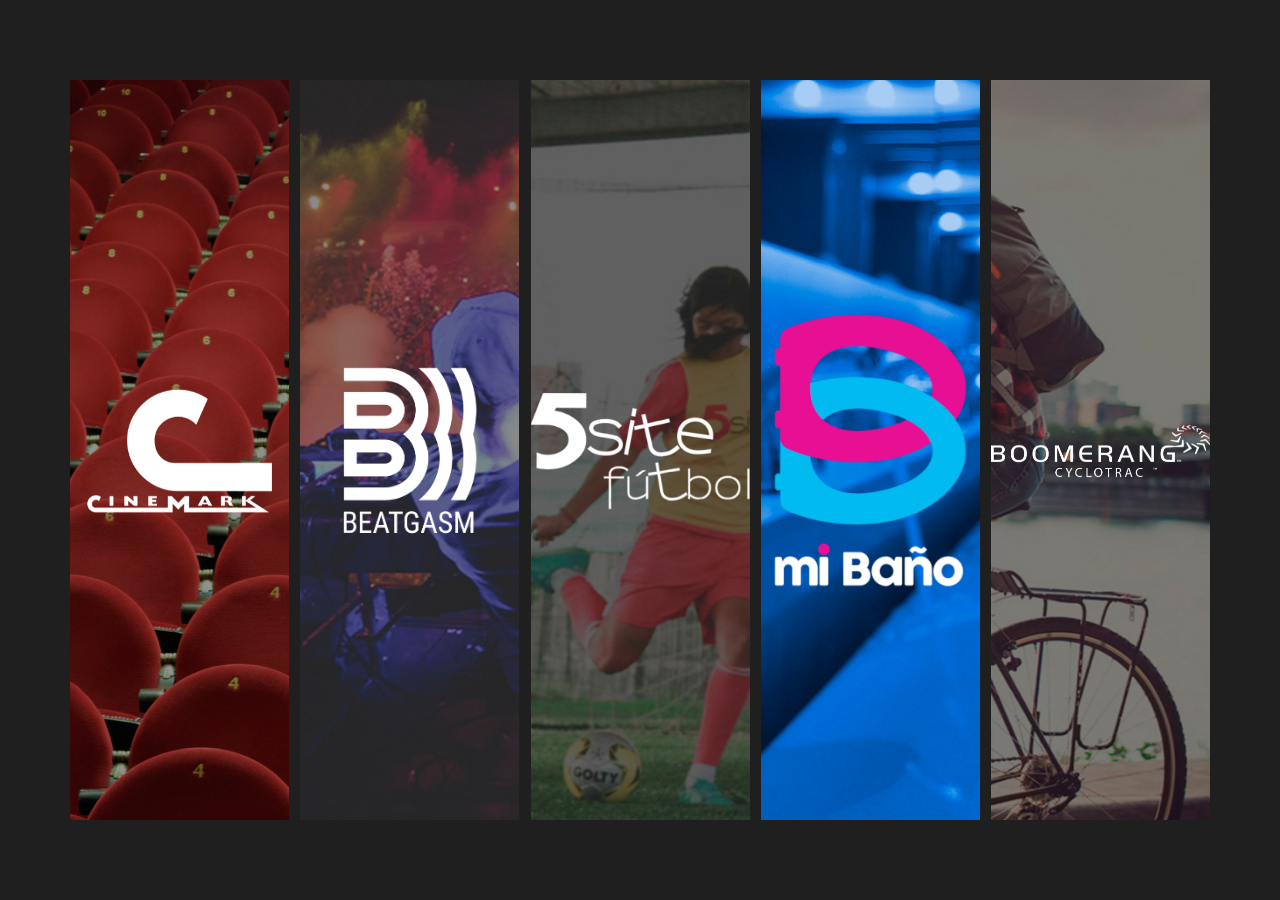
==== commit 508628c4: "cambio cambio" ====
--- a/cool-layout-with-complex-chainable-animation/index.html
+++ b/cool-layout-with-complex-chainable-animation/index.html
@@ -27,7 +27,7 @@
           <div class="el__preview-cont">
              
             <h2 class="el__heading center"> <img class="responsive-img" src="work/slider/cinemark/logo.png">
-            CineMark</h2>
+            </h2>
           </div>
           <div class="el__content">
             <div class="el__text"></div>
@@ -49,7 +49,7 @@
           <div class="el__preview-cont">
              
             <h2 class="el__heading center"> <img class="responsive-img" src="work/slider/beatgams/logo.png">
-            Beatgams</h2>
+            </h2>
           </div>
           <div class="el__content">
             <div class="el__text"></div>
@@ -71,14 +71,14 @@
           <div class="el__preview-cont">
              
             <h2 class="el__heading center"> <img class="responsive-img" src="work/slider/5site/logo.png">
-            5Site</h2>
+            </h2>
           </div>
           <div class="el__content">
             <div class="el__text"></div>
-              <div class="cinemark"> <img class="responsive-img" src="work/slider/5site/logo.png"></div>
-              <div class="ios"><img class="responsive-img" src="work/slider/5site/ios.png"> </div>
-              <div class="android"><img class="responsive-img" src="work/slider/5site/android.png"> </div>
-              <div class="play"><img class="responsive-img" src="work/slider/available-in-app-store-badge.png"> <img class="responsive-img" src="work/slider/google_play_logo.png"> </div>
+              <div class="site"> <img class="responsive-img" src="work/slider/5site/logo.png"></div>
+              <div class="ios5"><img class="responsive-img" src="work/slider/5site/ios.png"> </div>
+              <div class="android5"><img class="responsive-img" src="work/slider/5site/android.png"> </div>
+              <div class="play5"><img class="responsive-img" src="work/slider/available-in-app-store-badge.png"> <img class="responsive-img" src="work/slider/google_play_logo.png"> </div>
             <div class="el__close-btn"></div>
           </div>
         </div>
@@ -93,14 +93,14 @@
           <div class="el__preview-cont">
              
             <h2 class="el__heading center"> <img class="responsive-img" src="work/slider/bano/logo.png">
-            Bano</h2>
+            </h2>
           </div>
           <div class="el__content">
             <div class="el__text"></div>
-              <div class="cinemark"> <img class="responsive-img" src="work/slider/bano/logo.png"></div>
-              <div class="ios"><img class="responsive-img" src="work/slider/bano/ios.png"> </div>
-              <div class="android"><img class="responsive-img" src="work/slider/bano/android.png"> </div>
-              <div class="play"><img class="responsive-img" src="work/slider/available-in-app-store-badge.png"> <img class="responsive-img" src="work/slider/google_play_logo.png"> </div>
+              <div class="bano"> <img class="responsive-img" src="work/slider/bano/logo.png"></div>
+              <div class="ioso"><img class="responsive-img" src="work/slider/bano/ios.png"> </div>
+              <div class="androido"><img class="responsive-img" src="work/slider/bano/android.png"> </div>
+              <div class="playo"><img class="responsive-img" src="work/slider/available-in-app-store-badge.png"> <img class="responsive-img" src="work/slider/google_play_logo.png"> </div>
             <div class="el__close-btn"></div>
           </div>
         </div>
@@ -115,14 +115,14 @@
           <div class="el__preview-cont">
              
             <h2 class="el__heading center"> <img class="responsive-img" src="work/slider/boomerang/logo.png">
-            Boomerang</h2>
+            </h2>
           </div>
           <div class="el__content">
             <div class="el__text"></div>
-              <div class="cinemark"> <img class="responsive-img" src="work/slider/boomerang/logo.png"></div>
-              <div class="ios"><img class="responsive-img" src="work/slider/boomerang/ios.png"> </div>
-              <div class="android"><img class="responsive-img" src="work/slider/boomerang/android.png"> </div>
-              <div class="play"><img class="responsive-img" src="work/slider/available-in-app-store-badge.png"> <img class="responsive-img" src="work/slider/google_play_logo.png"> </div>
+              <div class="boomerang"> <img class="responsive-img" src="work/slider/boomerang/logo.png"></div>
+              <div class="iosbo"><img class="responsive-img" src="work/slider/boomerang/ios.png"> </div>
+              <div class="androidbo"><img class="responsive-img" src="work/slider/boomerang/android.png"> </div>
+              <div class="playbo"><img class="responsive-img" src="work/slider/available-in-app-store-badge.png"> <img class="responsive-img" src="work/slider/google_play_logo.png"> </div>
             <div class="el__close-btn"></div>
           </div>
         </div>
--- a/cool-layout-with-complex-chainable-animation/css/style.css
+++ b/cool-layout-with-complex-chainable-animation/css/style.css
@@ -421,7 +421,7 @@
 .el:nth-child(4) .el__bg:before {
   -webkit-transition-delay: 0.3s;
           transition-delay: 0.3s;
-  background-image: url("https://s3-us-west-2.amazonaws.com/s.cdpn.io/142996/onepgscr-6.jpg");
+  background-image: url("../work/slider/bano/background.jpg");
 }
 .el:nth-child(5) {
   -webkit-transform: translate3d(420.83333%, 0, 0);
@@ -449,7 +449,7 @@
 .el:nth-child(5) .el__bg:before {
   -webkit-transition-delay: 0.4s;
           transition-delay: 0.4s;
-  background-image: url("https://s3-us-west-2.amazonaws.com/s.cdpn.io/142996/onepgscr-7.jpg");
+  background-image: url("../work/slider/boomerang/background.jpg");
 }
 .el:hover .el__bg:after {
   opacity: 0;
--- a/cool-layout-with-complex-chainable-animation/css/apps.css
+++ b/cool-layout-with-complex-chainable-animation/css/apps.css
@@ -1,16 +1,37 @@
 .cinemark{
-    margin-top: -50px;
+    margin-top: -30px;
 }
 .cinemark img{
-  width: 650px;
+  width: 550px;
    
 }
 .beatgams{
-    margin-top: -70px;
+    margin-top: -75px;
     margin-left: 100px;
 }
 .beatgams img{
-  width: 500px;
+  width: 450px;
+}
+.site{
+    margin-top: 0px;
+    margin-left: 100px;
+}
+.site img{
+    width: 450px;
+}
+.bano{
+    margin-top: -40px;
+    margin-left: 100px;
+}
+.bano img{
+    width: 270px;
+}
+.boomerang{
+    margin-top: 100px;
+    margin-left: 50px;
+}
+.boomerang img{
+    width: 550px;
 }
 .ios{
    float: right;
@@ -26,9 +47,29 @@
 .iosb img{
  width: 200px;
 }
+.ios5{
+    float: right;
+    margin-top: -220px;
+}
+.ios5 img{
+    width: 180px;
+}
+.ioso{
+    float: right;
+    margin-top: -300px;
+}
+.ioso img{
+    width: 180px;
+}
+.iosbo{
+    float: right;
+    margin-top: -200px;
+}
+.iosbo img{
+    width: 180px;
+}
 .android{
     float: right;
-    margin-right: ;
     margin-top: -320px;
 }
 .android img{
@@ -42,18 +83,60 @@
 .androidb img{
     width: 250px;
 }
+.android5{
+    float: right;
+    margin-top: -190px;
+}
+.android5 img{
+    width: 220px;
+}
+.androido{
+    float: right;
+    margin-top: -270px;
+}
+.androido img{
+    width: 220px;
+}
+.androidbo{
+    float: right;
+    margin-top: -170px;
+}
+.androidbo img{
+    width: 220px;
+}
 .play{
     margin-top: -0px;
-    margin-left: 150px;
+    margin-left: 120px;
 }
 .play img{
     width: 180px;
 }
 .playb{
     margin-top: -50px;
-    margin-left: 150px;
+    margin-left: 140px;
 }
 .playb img{
+    width: 180px;
+}
+.play5{
+    margin-top: 50px;
+    margin-left: 140px;
+}
+.play5 img{
+    width: 180px;
+}
+.playo{
+    margin-top: 0px;
+    margin-left: 50px;
+}
+.playo img{
+    width: 180px;
+}
+.playbo{
+    margin-top: 50px;
+    margin-left: 140px;
+}
+.playbo img{
     width: 180px;
 }
 @media (max-width: 1062px){
@@ -65,18 +148,53 @@
         width: 450px;
     }
     .beatgams{
-        margin-left: -60px;
-        margin-top: 45px;
+        margin-left: 60px;
+        margin-top: 0px;
     }
     .beatgams img{
-        width: 450px;
+        width: 350px;
+    }
+    .site{
+        margin-left: 60px;
+        margin-top: 30px;
+    }
+    .site img{
+        width: 350px;
+    }
+    .boomerang{
+        margin-left: 30px;
+        margin-top: 100px;
+    }
+    .boomerang img{
+        width: 400px;
     }
     .play{
         margin-left: 100px;
     }
     .play img{
-      
         width: 90px;
+    }
+    .playb{
+        margin-left: 140px;
+        margin-top: -30px;
+    }
+    .playb img{
+        width: 90px;
+    }
+    .play5{
+        margin-left: 140px;
+        margin-top: 30px;
+    }
+    .play5 img{
+        width: 120px;
+    }
+    
+    .playbo{
+        margin-left: 100px;
+        margin-top: 30px;
+    }
+    .playbo img{
+        width: 120px;
     }
     .ios{
         margin-top: -350px;
@@ -84,12 +202,50 @@
     .ios img{
         width: 200px;
     }
-    .andorid{
-        margin-right: 90px;
-        margin-top: 100px;
+    .iosb{
+        margin-top: -350px;
+    }
+    .iosb img{
+        width: 200px;
+    }
+    .ios5{
+        margin-top: -200px;
+    }
+    .ios5 img{
+        width: 170px;
+    }
+  .iosbo{
+        margin-top: -170px;
+    }
+    .iosbo img{
+        width: 170px;
     }
      .android img{
          width: 250px;
+        
+    }
+    .androidb{
+        margin-right: -40px;
+        margin-top: -330px;
+    }
+     .androidb img{
+         width: 250px;
+        
+    }
+    .android5{
+        margin-right: -30px;
+        margin-top: -160px;
+    }
+     .android5 img{
+         width: 200px;
+        
+    }
+     .androidbo{
+        margin-right: -30px;
+        margin-top: -130px;
+    }
+     .androidbo img{
+         width: 200px;
         
     }
 }
@@ -101,6 +257,35 @@
     .cinemark img{
         width: 350px;
     }
+    .beatgams{
+        margin-left: -55px;
+        margin-top: 20px;
+    }
+    .beatgams img{
+        width: 300px;
+    }
+    .site{
+        margin-left: -5px;
+        margin-top: 80px;
+    }
+    .site img{
+        width: 270px;
+    }
+    .bano{
+        margin-left: 0px;
+        margin-top: 0px;
+    }
+    .bano img{
+        width: 220px;
+    }
+    .boomerang{
+        margin-left: 5px;
+        margin-top: 100px;
+        
+    }
+    .boomerang img{
+        width: 300px;
+    }
     .play{
         text-align: left;
         margin-left: 50px;
@@ -108,6 +293,34 @@
     .play img{
         width: 90px;
     }
+    .playb{
+        text-align: left;
+        margin-left: 0px;
+    }
+    .playb img{
+        width: 90px;
+    }
+    .play5{
+        text-align: left;
+        margin-left: 20px;
+    }
+    .play5 img{
+        width: 100px;
+    }
+    .playo{
+        text-align: left;
+        margin-left: 0px;
+    }
+    .playo img{
+        width: 100px;
+    }
+    .playbo{
+        text-align: left;
+        margin-left:55px;
+    }
+    .playbo img{
+        width: 100px;
+    }
     .ios{
         margin-top: -200px;
         margin-left: -20px;
@@ -115,21 +328,109 @@
     .ios img{
         width: 150px;
     }
+    .iosb{
+        margin-top: -240px;
+        margin-left: -25px;
+    }
+    .iosb img{
+        width: 150px;
+    }
+      
+    .ios5{
+        margin-top: -170px;
+        margin-left: -25px;
+    }
+    .ios5 img{
+        width: 150px;
+    }
+    .ioso{
+        margin-top: -250px;
+        margin-left: -25px;
+    }
+    .ioso img{
+        width: 150px;
+    }
+    .iosbo{
+        margin-top: -120px;
+        margin-left: -25px;
+    }
+    .iosbo img{
+        width: 150px;
+    }
     .android{
         margin-top: -185px;
     }
      .android img{
          width: 190px;
     }
+    .androidb{
+        margin-top: -230px;
+    }
+     .androidb img{
+         width: 190px;
+    }
+    .android5{
+        margin-top: -152px;
+        margin-right: -2px;
+    }
+     .android5 img{
+         width: 190px;
+    }
+    .androido{
+        margin-top: -232px;
+        margin-right: -2px;
+    }
+     .androido img{
+         width: 190px;
+    }
+    .androidbo{
+        margin-top: -102px;
+        margin-right: -2px;
+    }
+     .androidbo img{
+         width: 190px;
+    }
 }
 @media (max-width:662px){
     .cinemark{
-        margin-top: -30px;
+        margin-top: -40px;
         text-align: center;
         margin-left: 10px;
     }
     .cinemark img{
-        width: 280px;
+        width: 250px;
+    }
+    .beatgams{
+        margin-top: -45px;
+        text-align: center;
+        margin-left: 10px;
+    }
+    .beatgams img{
+        width: 200px;
+    }
+    .site{
+        margin-top: 5px;
+        text-align: center;
+        margin-left: 10px;
+    }
+    .site img{
+        width: 200px;
+    }
+    .bano{
+        margin-top: -40px;
+        text-align: center;
+        margin-left: 10px;
+    }
+    .bano img{
+        width: 120px;
+    }
+     .boomerang{
+        margin-top: 40px;
+        text-align: center;
+        margin-left: 10px;
+    }
+    .boomerang img{
+        width: 350px;
     }
     .ios{
         margin-top: 0px;
@@ -138,6 +439,34 @@
     .ios img{
         width: 100px;
     }
+    .iosb{
+        margin-top: -20px;
+        margin-right: 15%;
+    }
+    .iosb img{
+        width: 100px;
+    }
+    .ios5 img{
+        width: 100px;
+    }
+    .ios5{
+        margin-top: 0px;
+        margin-right: 15%;
+    }
+    .ioso img{
+        width: 100px;
+    }
+    .ioso{
+        margin-top: 0px;
+        margin-right: 15%;
+    }
+    .iosbo img{
+        width: 100px;
+    }
+    .iosbo{
+        margin-top: 0px;
+        margin-right: 15%;
+    }
     .android{
         margin-top: 10px;
         
@@ -145,9 +474,63 @@
     .android img{
         width: 130px;
     }
+    .androidb{
+        margin-top: -18px;
+        
+    }
+    .androidb img{
+        width: 130px;
+    }
+    .android5{
+        margin-top: 6px;
+        margin-right: 10px;
+        
+    }
+    .android5 img{
+        width: 130px;
+    }
+     .androido{
+        margin-top: 6px;
+        margin-right: 10px;
+        
+    }
+    .androido img{
+        width: 130px;
+    }
+     .androidbo{
+        margin-top: 6px;
+        margin-right: 10px;
+        
+    }
+    .androidbo img{
+        width: 130px;
+    }
     .play{
         margin-top: 210px;
         text-align: center;
         margin-left: 10px;
     }
+    .playb{
+        margin-top: 20px;
+        text-align: center;
+        margin-left: 10px;
+    }
+    .play5{
+        margin-top: 20px;
+        text-align: center;
+        margin-left: 10px;
+        
+    }
+     .playo{
+        margin-top: 210px;
+        text-align: center;
+        margin-left: 10px;
+        
+    }
+     .playbo{
+        margin-top: 210px;
+        text-align: center;
+        margin-left: 10px;
+        
+    }
 }
